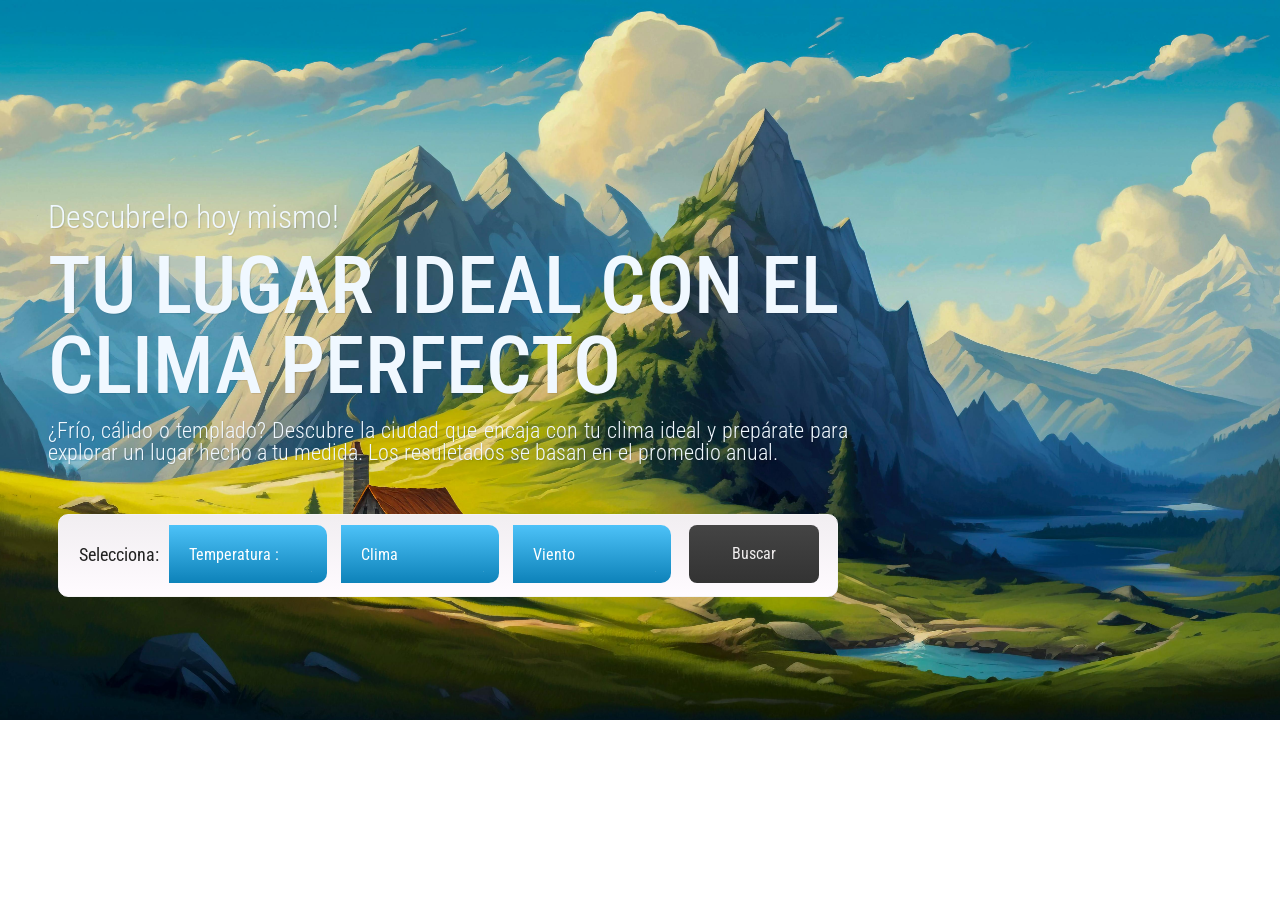
==== index.html @ da6a4866 "conexion a la API y funcion consultar datos" ====
<!DOCTYPE html>
<html lang="en">
  <head>
    <meta charset="UTF-8" />
    <meta http-equiv="X-UA-Compatible" content="IE=edge" />
    <meta name="viewport" content="width=device-width, initial-scale=1.0" />
    <link rel="stylesheet" href="./styles/estilos.css" />
    <style>
      @import url("https://fonts.googleapis.com/css2?family=Playwrite+VN&family=Roboto+Condensed:ital,wght@0,100..900;1,100..900&family=Roboto:ital,wght@0,100..900;1,100..900&display=swap");
    </style>
    <title>Ciudades y Su clima</title>
  </head>
  <body>
    <div class="container">
      <h3>Descubrelo hoy mismo!</h3>
      <h1>TU LUGAR IDEAL CON EL CLIMA PERFECTO</h1>       
      <h5>
        ¿Frío, cálido o templado? Descubre la ciudad que encaja con tu clima
        ideal y prepárate para explorar un lugar hecho a tu medida. Los resuletados se basan en el promedio anual.
      </h5>
      <div class="dropholder">
        <p>Selecciona:</p>      
        <div id="temperatura" class="dropdown-container">
          <div class="dropdown">
            <p><i class="fa fa-foursquare"></i> Temperatura :</p>
          </div>
          <ul class="menu">
            <li><i class="fa fa-thumbs-down"></i> Menor a 15°</li>
            <li><i class="fa fa-thumbs-up"></i> Entre 15° y 25°</li>
            <li><i class="fa fa-bolt"></i> Mas de 25°</li>      
          </ul>
        </div>      
        <div id="clima" class="dropdown-container">
          <div class="dropdown">
            <p><i class="fa fa-foursquare"></i> Clima</p>
          </div>
          <ul  class="menu">
            <li><i class="fa fa-thumbs-down"></i>Mayormente Lluvioso</li>
            <li><i class="fa fa-thumbs-up"></i>Normal</li>
            <li><i class="fa fa-bolt"></i>Mayormente Soleado</li>      
          </ul>
        </div>      
        <div id="viento" class="dropdown-container">
          <div class="dropdown">
            <p><i class="fa fa-foursquare"></i> Viento</p>
          </div>
          <ul class="menu">
            <li><i class="fa fa-thumbs-down"></i> Brisa Ligera</li>
            <li><i class="fa fa-thumbs-up"></i> Moderado</li>
            <li><i class="fa fa-bolt"></i> Vientos Fuertes</li>    
          </ul>
        </div>       
      <button id="btn_buscar" class="custom-btn">Buscar</button>
      </div>      
    </div>
  </body>
</html>
<script src="https://code.jquery.com/jquery-3.6.0.min.js"></script>
<script src="./js/mains.js"></script>
---- styles/estilos.css ----
* {
  margin: 0;
  padding: 0;
  box-sizing: border-box;
}

body {
  background-image: url("../assets/background1.jpeg");
  background-position: top center;
  background-repeat: no-repeat;
  background-size: cover;
  color: aliceblue;
  font-size: 15px;
  text-align: left;
  display: flex;
  flex-direction: column;
  justify-content: center; /* Centra todo verticalmente */
  align-items: left; /* Centra horizontalmente */
  height: 80vh; /* Usa el 80% de la altura de la pantalla */
  margin: 0;
  margin-left: 3rem;
  font-family: "Roboto Condensed", serif;
  font-optical-sizing: auto;
}

h1 {
  font-family: "Roboto Condensed", serif;
  font-optical-sizing: auto;
  font-weight: 500;
  font-style: normal;
  font-size: 5rem;
  line-height: 1; /* Reduce el espacio entre líneas */
  margin-top: .8rem;
  margin-bottom: .8rem;
  text-shadow: 0.5px 0.5px 1px rgba(0, 0, 0, 0.1);
  
}
h3 {
  font-family: "Roboto Condensed", serif;
  font-optical-sizing: auto;
  font-weight: 300;
  font-style: normal;
  font-size: 2rem;
  text-align: justify;
  text-shadow: 0.5px 0.5px 1px rgba(0, 0, 0, 0.1);
}
h5 {
  font-family: "Roboto Condensed", serif;
  font-optical-sizing: auto;
  font-weight: 300;
  font-style: normal;
  font-size: 1.4rem;
  text-align: justify;
  text-shadow: 0.5px 0.5px 1px rgba(0, 0, 0, 0.1);
  
}

.parametros {
  font-family: "Roboto Condensed", serif;
  font-optical-sizing: auto;
  font-weight: 500;
  font-style: normal;
  font-size: 1rem;
}

.container {
  margin-top: 8rem;
  width: 80%;
  max-width: 800px;
  line-height: 1; /* Reduce el espacio entre líneas */
}

.main {
  display: grid;
  grid-template-columns: repeat(4, 1fr);
  gap: 0.9rem;
  margin-top: 2rem;
  max-width: 800px;
  height: 80px;
  background-color: RGBA(255, 255, 255, 0.3);
  backdrop-filter: blur(5px);
  border-radius: 12px;
  padding: 1rem;
}

.main__form {
  display: flex;
  flex-direction: column;
  row-gap: 0.6rem;
}


/* Contenedor principal */
.dropholder {
  width: 780px;
  margin: 50px auto;
  padding: 10px 20px;
  border-radius: 10px;
  font-size: 18px;
  color: #222;
  position: relative;
  box-sizing: border-box;
  border: 1px solid #f5f4f5;
  animation: move 3s ease-in-out infinite;
  background: linear-gradient(#f1eef1, #fffbff);
}

/* Animación de la tarjeta */
@keyframes move {
  0%, 100% { transform: translateY(-10px); }
  50% { transform: translateY(0); }
}

@keyframes moveShadow {
  0%, 100% { transform: translateY(10px); opacity: 0.4; }
  50% { transform: translateY(0); opacity: 1; }
}

/* Texto dentro del contenedor */
p {
  padding-right: 10px;
  float: left;
  line-height: 60px;  
}

/* Contenedor individual para cada dropdown */
.dropdown-container {
  position: relative;
  display: inline-block; /* Permite alinear los dropdowns en línea */
  margin-right: 10px;
}

/* Estilos del botón dropdown */
.dropdown {
  transition: all 0.3s;
  float: left;
  width: 158px;
  height: 58px;
  padding: 0 20px;
  border-radius: 0 10px 10px 0;
  cursor: pointer; 
  background: linear-gradient(#4dc2f8, #0d82b9);
  position: relative;
  line-height: 58px;
  color: white;
  font-size: 16px;
}

/* Cambio de color al pasar el mouse */
.dropdown:hover {
  background: linear-gradient(#0d82b9, #4dc2f8);
  transform: translateY(-50%);
  transform: scale(1.05);
}

/* Flecha desplegable en el dropdown */
.dropdown:after {
  content: "▾";
  font-size: 1px;
  position: absolute;
  right: 15px;
  top: 18px;
  display: block;
}

/* Estilos del menú desplegable */
.menu {
  position: absolute;
  left: 0;  /* Se alinea con el dropdown */
  top: 60px; /* Se coloca justo debajo del dropdown */
  width: 160px;
  cursor: pointer;
  opacity: 0;
  transform-style: preserve-3d;
  transform: rotateX(90deg);
  background: linear-gradient(#4dc2f8, #0d82b9);
  border: 2px solid #0d82b9;
  border-radius: 10px;
  transition: all 0.4s ease-in-out;
  z-index: 5;
  overflow: hidden;
  display: none; /* Oculto por defecto */
  font-size:14px;
}

/* Opciones dentro del menú */
.menu li {
  padding: 10px 10px;
  border-bottom: 1px dotted #fff;
  color: #e8f8ff;
  transition: all 0.3s;
  list-style: none;
}

/* Hover sobre opciones del menú */
.menu li:hover {
  background: linear-gradient( #0d82b9, #4dc2f8);
  padding-left: 20px;
}

/* Último elemento sin borde */
.menu li:last-child {
  border: none;
}

/* Clase para mostrar el menú */
.showMenu {
  opacity: 1;
  transform: rotateX(0deg);
  display: block;
}

/* Íconos */
li > i {
  float: left;
  padding-top: 3px;
  padding-right: 8px;
}

p > i {
  position: relative;
  top: 2px;
}

i {
  opacity: 0.7;
}

.custom-btn {  
  position: absolute;  
  background: linear-gradient(#444444, #333333); /* Gris oscuro */
  color: rgb(241, 238, 238);
  font-size: 16px;
  padding: 10px 20px;  
  cursor: pointer;
  transition: all 0.3s;
  margin-left: 8px; 
  border-radius: 8px;
  float:right;
  height: 58px;
  width: 130px;
  line-height: 38px;
  text-align: center;  
  box-shadow: none;  /* Elimina cualquier sombra 3D */
  outline: none;  /* Elimina cualquier contorno que pueda parecer un borde */
  border: none;
  font-family: "Roboto Condensed", serif;
  font-optical-sizing: auto;
}

.custom-btn:hover {  
  transform: translateY(-50%);  
  transform: scale(1.05);
  background: linear-gradient(#333333, #444444);
}
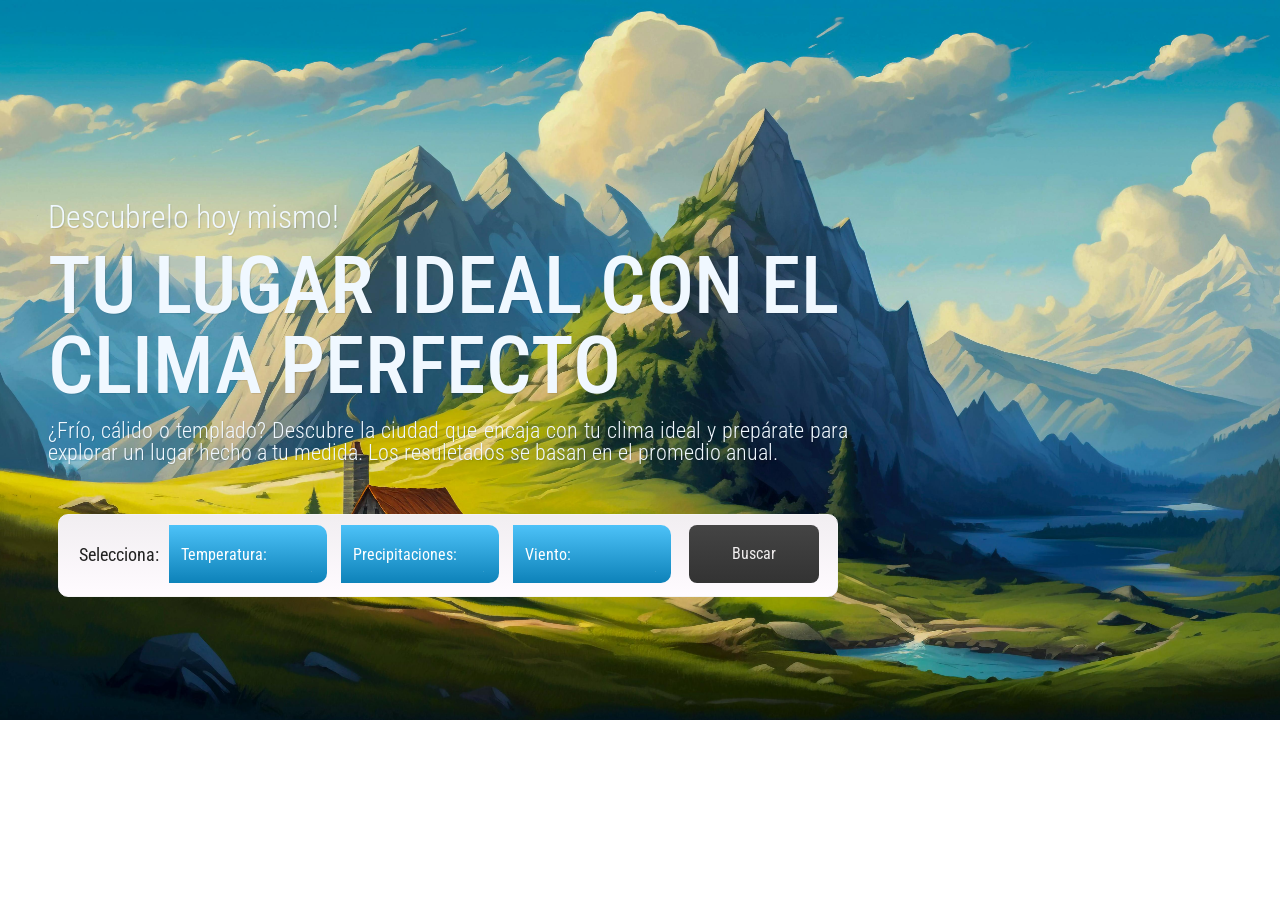
==== commit 2e8ccd0a: "funcion filtros corregida" ====
--- a/index.html
+++ b/index.html
@@ -22,32 +22,35 @@
         <p>Selecciona:</p>      
         <div id="temperatura" class="dropdown-container">
           <div class="dropdown">
-            <p><i class="fa fa-foursquare"></i> Temperatura :</p>
+            <p><i class="fa fa-foursquare"></i> Temperatura:</p>
           </div>
           <ul class="menu">
-            <li><i class="fa fa-thumbs-down"></i> Menor a 15°</li>
-            <li><i class="fa fa-thumbs-up"></i> Entre 15° y 25°</li>
-            <li><i class="fa fa-bolt"></i> Mas de 25°</li>      
+            <li><i class="fa fa-thumbs-down"></i> Frio</li>
+            <li><i class="fa fa-thumbs-up"></i> Templado</li>
+            <li><i class="fa fa-bolt"></i>Cálido</li>   
+            <li><i class="fa fa-bolt"></i>Caluroso</li>       
           </ul>
         </div>      
-        <div id="clima" class="dropdown-container">
+        <div id="precipitaciones" class="dropdown-container">
           <div class="dropdown">
-            <p><i class="fa fa-foursquare"></i> Clima</p>
+            <p><i class="fa fa-foursquare"></i> Precipitaciones:</p>
           </div>
           <ul  class="menu">
-            <li><i class="fa fa-thumbs-down"></i>Mayormente Lluvioso</li>
-            <li><i class="fa fa-thumbs-up"></i>Normal</li>
-            <li><i class="fa fa-bolt"></i>Mayormente Soleado</li>      
+            <li><i class="fa fa-thumbs-down"></i>Seco</li>
+            <li><i class="fa fa-thumbs-up"></i>Moderado</li>
+            <li><i class="fa fa-bolt"></i>Lluvioso</li>    
+            <li><i class="fa fa-bolt"></i>Muy Lluvioso</li>   
           </ul>
         </div>      
         <div id="viento" class="dropdown-container">
           <div class="dropdown">
-            <p><i class="fa fa-foursquare"></i> Viento</p>
+            <p><i class="fa fa-foursquare"></i> Viento:</p>
           </div>
           <ul class="menu">
-            <li><i class="fa fa-thumbs-down"></i> Brisa Ligera</li>
-            <li><i class="fa fa-thumbs-up"></i> Moderado</li>
-            <li><i class="fa fa-bolt"></i> Vientos Fuertes</li>    
+            <li><i class="fa fa-thumbs-down"></i>Calmo</li>
+            <li><i class="fa fa-thumbs-up"></i>Brisa</li>
+            <li><i class="fa fa-bolt"></i>Ventoso</li>    
+            <li><i class="fa fa-bolt"></i>Muy Ventoso</li> 
           </ul>
         </div>       
       <button id="btn_buscar" class="custom-btn">Buscar</button>
--- a/styles/estilos.css
+++ b/styles/estilos.css
@@ -136,7 +136,7 @@
   float: left;
   width: 158px;
   height: 58px;
-  padding: 0 20px;
+  padding: 0 12px;
   border-radius: 0 10px 10px 0;
   cursor: pointer; 
   background: linear-gradient(#4dc2f8, #0d82b9);
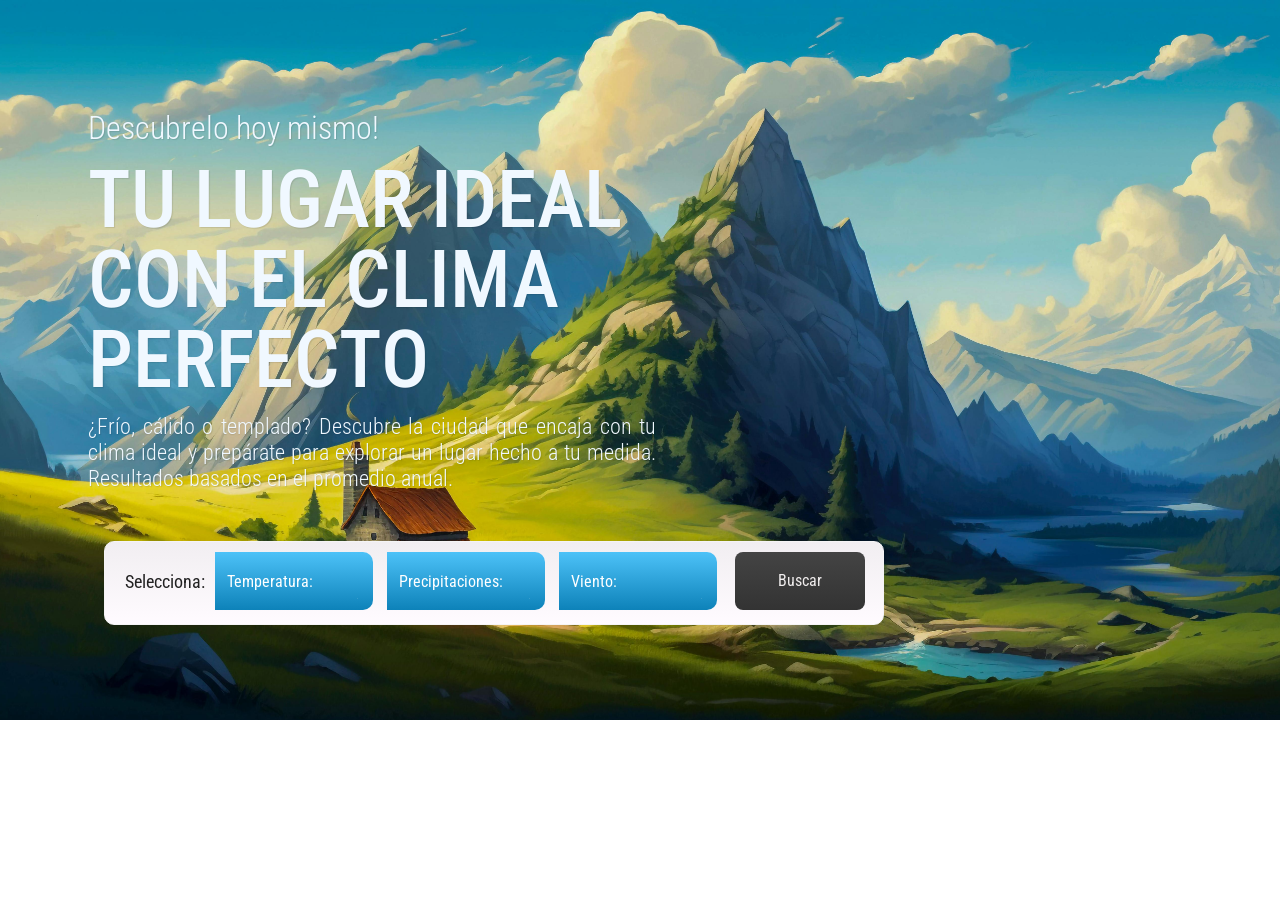
==== commit 16474e39: "API funcionando  div resultado" ====
--- a/index.html
+++ b/index.html
@@ -16,7 +16,7 @@
       <h1>TU LUGAR IDEAL CON EL CLIMA PERFECTO</h1>       
       <h5>
         ¿Frío, cálido o templado? Descubre la ciudad que encaja con tu clima
-        ideal y prepárate para explorar un lugar hecho a tu medida. Los resuletados se basan en el promedio anual.
+        ideal y prepárate para explorar un lugar hecho a tu medida. Resultados basados en el promedio anual.
       </h5>
       <div class="dropholder">
         <p>Selecciona:</p>      
@@ -54,8 +54,14 @@
           </ul>
         </div>       
       <button id="btn_buscar" class="custom-btn">Buscar</button>
-      </div>      
+      </div>         
     </div>
+    <div class="resultados_todos">  
+      <div class="titulo-ciudades" id="titulo-resultados"></div>     
+      <div class="resultados" id="resultados">        
+      </div>  
+    </div>
+    
   </body>
 </html>
 <script src="https://code.jquery.com/jquery-3.6.0.min.js"></script>
--- a/styles/estilos.css
+++ b/styles/estilos.css
@@ -5,17 +5,17 @@
 }
 
 body {
+  display: grid;
+  grid-template-columns: 2fr 1fr; /* Dos columnas: 2/3 para la izquierda y 1/3 para la derecha */
+  gap: 20px; /* Espacio entre columnas */
+  padding: 20px;
   background-image: url("../assets/background1.jpeg");
   background-position: top center;
   background-repeat: no-repeat;
   background-size: cover;
   color: aliceblue;
   font-size: 15px;
-  text-align: left;
-  display: flex;
-  flex-direction: column;
-  justify-content: center; /* Centra todo verticalmente */
-  align-items: left; /* Centra horizontalmente */
+  text-align: left;  
   height: 80vh; /* Usa el 80% de la altura de la pantalla */
   margin: 0;
   margin-left: 3rem;
@@ -33,6 +33,7 @@
   margin-top: .8rem;
   margin-bottom: .8rem;
   text-shadow: 0.5px 0.5px 1px rgba(0, 0, 0, 0.1);
+  max-width: 70%;
   
 }
 h3 {
@@ -52,7 +53,7 @@
   font-size: 1.4rem;
   text-align: justify;
   text-shadow: 0.5px 0.5px 1px rgba(0, 0, 0, 0.1);
-  
+  max-width: 70%;
 }
 
 .parametros {
@@ -64,12 +65,57 @@
 }
 
 .container {
-  margin-top: 8rem;
-  width: 80%;
-  max-width: 800px;
-  line-height: 1; /* Reduce el espacio entre líneas */
-}
-
+  display: flex;
+  flex-direction: column;
+  justify-content: center;
+  align-items: flex-start; /* Alineado a la izquierda */
+  padding: 20px;
+  margin-top: 4rem;
+}
+#resultados, #titulo-resultados {
+  display: none;
+  
+}
+
+.resultados {
+  display: flex;
+  flex-wrap: wrap; /* Para que los elementos se acomoden en varias filas */
+  justify-content: space-around; /* Espacios uniformes entre los elementos */
+  gap: 10px; /* Espacio entre cada ciudad */
+  margin: auto 0;  /* Centrado en ambos ejes */
+  width: 40%;  /* Ajusta el tamaño según necesites */
+  padding: 20px;
+  color: #fff;  
+  border-radius: 8px;
+  box-shadow: 2px 2px 10px rgba(0, 0, 0, 0.1);
+  backdrop-filter: blur(10px);  /* Efecto de desenfoque */
+  background-color: rgba(245, 239, 239);
+  margin-left: 20px; /* Espacio entre contenido y resultados */
+  position: absolute;
+  top: 55%;  /* Centrado vertical */
+  left: 70%;  /* Centrado horizontal */
+  transform: translate(-50%, -50%);  /* Ajuste para asegurar que el centro esté en el medio */
+}
+
+.titulo-ciudades {  
+  text-align: center;
+  font-size: 1.8rem;
+  margin-bottom: 15px;
+  color: #333; /* Color oscuro para destacar */
+  z-index: 1;
+}
+
+.ciudad{
+  display: flex;
+  flex-direction: column; /* Cambié a columna para que la información de cada ciudad esté vertical */
+  justify-content: center;
+  align-items: left;
+  width: 30%; /* Ancho fijo para que las ciudades se alineen ordenadamente */
+  padding: 10px;
+  background: linear-gradient(#4dc2f8, #0d82b9);
+  border-radius: 0 10px 10px 0;
+  box-shadow: 2px 2px 5px rgba(0, 0, 0, 0.1);
+}
 .main {
   display: grid;
   grid-template-columns: repeat(4, 1fr);
@@ -88,12 +134,20 @@
   flex-direction: column;
   row-gap: 0.6rem;
 }
-
+.resultados_todos
+{
+  display: flex;
+  flex-direction: column;
+  align-items: center; /* Centra el contenido */
+  justify-content: center;
+  width: 100%;
+  margin-top: 20px; /* Espaciado con respecto al contenido superior */
+}
 
 /* Contenedor principal */
 .dropholder {
   width: 780px;
-  margin: 50px auto;
+  margin: 50px 1rem;
   padding: 10px 20px;
   border-radius: 10px;
   font-size: 18px;
@@ -253,3 +307,4 @@
   transform: scale(1.05);
   background: linear-gradient(#333333, #444444);
 }
+
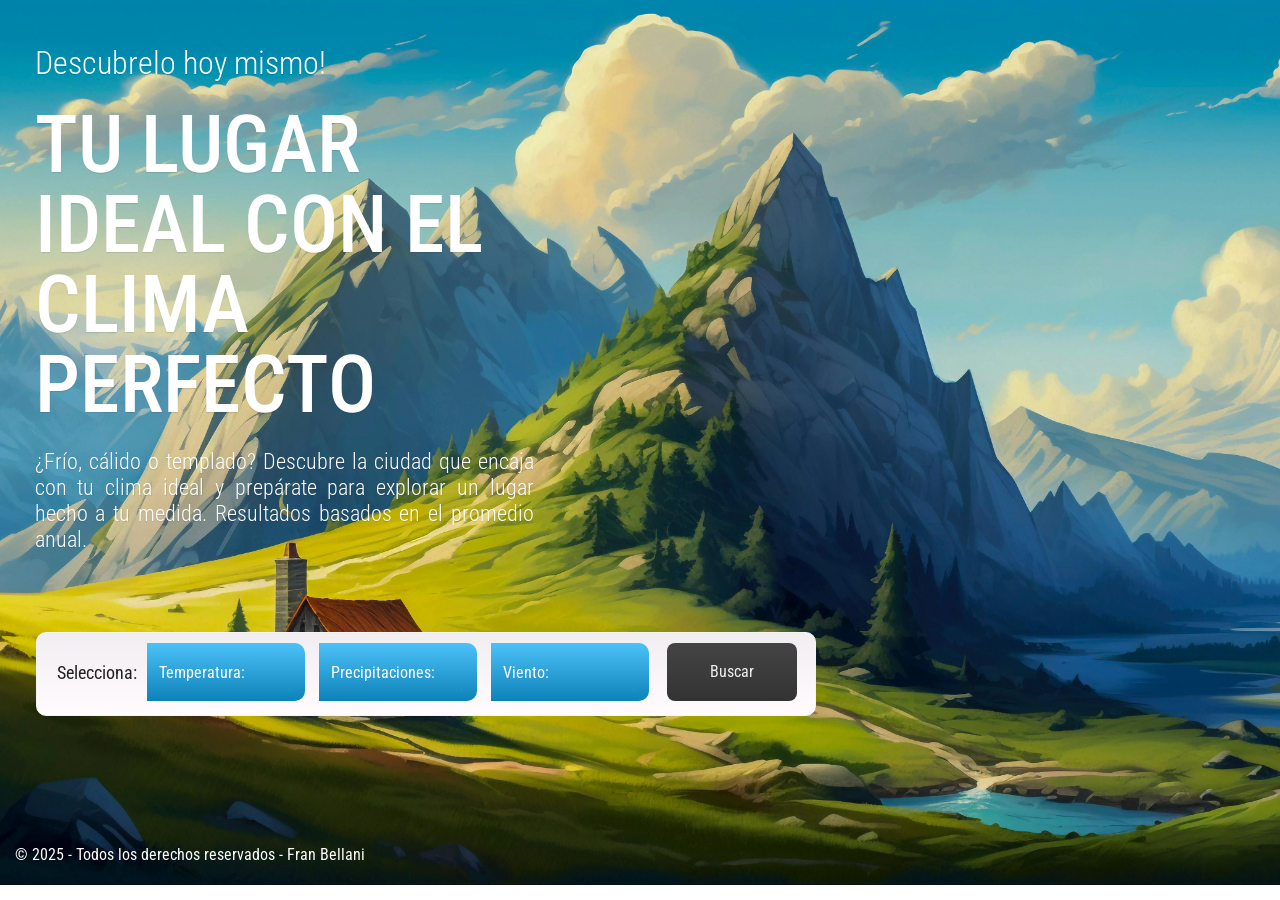
==== commit 2b57c8de: "subimos con los links corregidos" ====
--- a/index.html
+++ b/index.html
@@ -1,23 +1,27 @@
 <!DOCTYPE html>
-<html lang="en">
-  <head>
-    <meta charset="UTF-8" />
-    <meta http-equiv="X-UA-Compatible" content="IE=edge" />
-    <meta name="viewport" content="width=device-width, initial-scale=1.0" />
-    <link rel="stylesheet" href="./styles/estilos.css" />
-    <style>
-      @import url("https://fonts.googleapis.com/css2?family=Playwrite+VN&family=Roboto+Condensed:ital,wght@0,100..900;1,100..900&family=Roboto:ital,wght@0,100..900;1,100..900&display=swap");
-    </style>
-    <title>Ciudades y Su clima</title>
-  </head>
-  <body>
-    <div class="container">
-      <h3>Descubrelo hoy mismo!</h3>
+<html lang="es">
+<head>
+  <meta charset="UTF-8" />
+  <meta name="viewport" content="width=device-width, initial-scale=1.0" />
+  <title>Tu Destino ideal</title>
+  <link rel="stylesheet" href="./styles/estilos.css">
+  <style>
+    @import url("https://fonts.googleapis.com/css2?family=Playwrite+VN&family=Roboto+Condensed:ital,wght@0,100..900;1,100..900&family=Roboto:ital,wght@0,100..900;1,100..900&display=swap");
+  </style>
+</head>
+<body>
+  <div class="grid-container">
+    <!-- Columna Principal: Contenido (Izquierda) -->
+    <div class="primary-column">
+      <div class="titles">
+        <h3>Descubrelo hoy mismo!</h3>
       <h1>TU LUGAR IDEAL CON EL CLIMA PERFECTO</h1>       
       <h5>
         ¿Frío, cálido o templado? Descubre la ciudad que encaja con tu clima
         ideal y prepárate para explorar un lugar hecho a tu medida. Resultados basados en el promedio anual.
       </h5>
+      </div>
+      <!-- Menú Dropdown -->
       <div class="dropholder">
         <p>Selecciona:</p>      
         <div id="temperatura" class="dropdown-container">
@@ -27,7 +31,7 @@
           <ul class="menu">
             <li><i class="fa fa-thumbs-down"></i> Frio</li>
             <li><i class="fa fa-thumbs-up"></i> Templado</li>
-            <li><i class="fa fa-bolt"></i>Cálido</li>   
+            <li><i class="fa fa-bolt"></i>Calido</li>   
             <li><i class="fa fa-bolt"></i>Caluroso</li>       
           </ul>
         </div>      
@@ -54,15 +58,20 @@
           </ul>
         </div>       
       <button id="btn_buscar" class="custom-btn">Buscar</button>
-      </div>         
-    </div>
-    <div class="resultados_todos">  
-      <div class="titulo-ciudades" id="titulo-resultados"></div>     
-      <div class="resultados" id="resultados">        
       </div>  
     </div>
-    
-  </body>
+    <!-- Columna de Resultados: (Derecha) -->
+    <div class="secondary-column">
+      <h2 id="tituloResultados">Tu destino ideal te espera en:</h2>
+      <div class="resultados" id="resultados"></div>  
+    </div>
+  </div>  
+  <!-- Footer -->
+  <footer>
+    <p>© 2025 - Todos los derechos reservados - Fran Bellani</p>
+  </footer> 
+
+</body>
 </html>
 <script src="https://code.jquery.com/jquery-3.6.0.min.js"></script>
 <script src="./js/mains.js"></script>
--- a/styles/estilos.css
+++ b/styles/estilos.css
@@ -1,147 +1,130 @@
+/* Estilos globales */
 * {
   margin: 0;
   padding: 0;
   box-sizing: border-box;
 }
-
 body {
-  display: grid;
-  grid-template-columns: 2fr 1fr; /* Dos columnas: 2/3 para la izquierda y 1/3 para la derecha */
-  gap: 20px; /* Espacio entre columnas */
-  padding: 20px;
+  font-family: "Roboto Condensed", sans-serif;
+  color: #fff;
   background-image: url("../assets/background1.jpeg");
-  background-position: top center;
-  background-repeat: no-repeat;
   background-size: cover;
-  color: aliceblue;
-  font-size: 15px;
-  text-align: left;  
-  height: 80vh; /* Usa el 80% de la altura de la pantalla */
-  margin: 0;
-  margin-left: 3rem;
-  font-family: "Roboto Condensed", serif;
-  font-optical-sizing: auto;
-}
-
-h1 {
-  font-family: "Roboto Condensed", serif;
-  font-optical-sizing: auto;
-  font-weight: 500;
-  font-style: normal;
-  font-size: 5rem;
-  line-height: 1; /* Reduce el espacio entre líneas */
-  margin-top: .8rem;
-  margin-bottom: .8rem;
-  text-shadow: 0.5px 0.5px 1px rgba(0, 0, 0, 0.1);
-  max-width: 70%;
-  
-}
-h3 {
-  font-family: "Roboto Condensed", serif;
-  font-optical-sizing: auto;
-  font-weight: 300;
-  font-style: normal;
-  font-size: 2rem;
-  text-align: justify;
-  text-shadow: 0.5px 0.5px 1px rgba(0, 0, 0, 0.1);
-}
+  background-position: center;
+  background-repeat: no-repeat;  
+  height: 100%; /* Asegura que el html y body tengan 100% de alto */
+  margin: 0; /* Elimina los márgenes predeterminados */
+
+}
+
+/* Propiedades comunes a h1, h3 y h5 */
+h1,
+h3,
 h5 {
   font-family: "Roboto Condensed", serif;
   font-optical-sizing: auto;
+  font-style: normal;
+  text-shadow: 0.5px 0.5px 1px rgba(0, 0, 0, 0.1);
+}
+
+/* Estilo para h1 */
+h1 {
+  font-weight: 500;
+  font-size: 5rem;
+  line-height: 1; /* Reduce el espacio entre líneas */
+  margin: 0.8rem 0;
+  max-width: 70%;
+}
+
+/* Estilo para h3 */
+h3 {
   font-weight: 300;
-  font-style: normal;
+  font-size: 2rem;
+  text-align: justify;
+}
+
+/* Estilo para h5 */
+h5 {
+  font-weight: 300;
   font-size: 1.4rem;
   text-align: justify;
-  text-shadow: 0.5px 0.5px 1px rgba(0, 0, 0, 0.1);
   max-width: 70%;
 }
-
-.parametros {
-  font-family: "Roboto Condensed", serif;
-  font-optical-sizing: auto;
-  font-weight: 500;
-  font-style: normal;
-  font-size: 1rem;
-}
-
-.container {
+/* Contenedor Grid principal */
+.grid-container {
+  display: grid;
+  grid-template-columns: 60% 40%;
+  gap: 5px;
+  margin: 0; /* Elimina los márgenes predeterminados */
+  height: 90vh; /* El contenedor ocupará el alto completo de la ventana */
+}
+/* Columna Principal: Contenido (Izquierda) */
+.primary-column {
+  grid-column: 1;
   display: flex;
   flex-direction: column;
   justify-content: center;
-  align-items: flex-start; /* Alineado a la izquierda */
   padding: 20px;
-  margin-top: 4rem;
-}
-#resultados, #titulo-resultados {
-  display: none;
-  
-}
-
-.resultados {
-  display: flex;
-  flex-wrap: wrap; /* Para que los elementos se acomoden en varias filas */
-  justify-content: space-around; /* Espacios uniformes entre los elementos */
-  gap: 10px; /* Espacio entre cada ciudad */
-  margin: auto 0;  /* Centrado en ambos ejes */
-  width: 40%;  /* Ajusta el tamaño según necesites */
-  padding: 20px;
-  color: #fff;  
-  border-radius: 8px;
-  box-shadow: 2px 2px 10px rgba(0, 0, 0, 0.1);
-  backdrop-filter: blur(10px);  /* Efecto de desenfoque */
-  background-color: rgba(245, 239, 239);
-  margin-left: 20px; /* Espacio entre contenido y resultados */
-  position: absolute;
-  top: 55%;  /* Centrado vertical */
-  left: 70%;  /* Centrado horizontal */
-  transform: translate(-50%, -50%);  /* Ajuste para asegurar que el centro esté en el medio */
-}
-
-.titulo-ciudades {  
-  text-align: center;
-  font-size: 1.8rem;
-  margin-bottom: 15px;
-  color: #333; /* Color oscuro para destacar */
-  z-index: 1;
-}
-
-.ciudad{
-  display: flex;
-  flex-direction: column; /* Cambié a columna para que la información de cada ciudad esté vertical */
-  justify-content: center;
-  align-items: left;
-  width: 30%; /* Ancho fijo para que las ciudades se alineen ordenadamente */
-  padding: 10px;
-  background: linear-gradient(#4dc2f8, #0d82b9);
-  border-radius: 0 10px 10px 0;
-  box-shadow: 2px 2px 5px rgba(0, 0, 0, 0.1);
-}
-.main {
-  display: grid;
-  grid-template-columns: repeat(4, 1fr);
-  gap: 0.9rem;
-  margin-top: 2rem;
-  max-width: 800px;
-  height: 80px;
-  background-color: RGBA(255, 255, 255, 0.3);
-  backdrop-filter: blur(5px);
-  border-radius: 12px;
-  padding: 1rem;
-}
-
-.main__form {
+}
+.primary-column .titles {
   display: flex;
   flex-direction: column;
-  row-gap: 0.6rem;
-}
-.resultados_todos
-{
+  gap: 10px;
+  margin-bottom: 30px;
+  margin-left: 2%;
+}
+.primary-column h1,
+.primary-column h2,
+.primary-column p {
+  text-align: left;
+}
+/* Placeholder para el menú dropdown */
+
+/* Columna de Resultados (Derecha) */
+.secondary-column {
+  grid-column: 2;
   display: flex;
   flex-direction: column;
-  align-items: center; /* Centra el contenido */
-  justify-content: center;
+  justify-content: center; /* Centra verticalmente */
+  padding: 10px;
+  margin-right: 10%;
+  margin-top: 15%;
+}
+.secondary-column h2 {
+  padding: 2%;
+  font-weight: 400;
+  font-size: 1.2rem;
+  color: rgb(57, 56, 56);
+  background-color: #fff;
+  display: inline-block; /* Para evitar márgenes extra */
+  line-height: 1; /* Reduce el espacio extra de línea */
+  border-radius: 0 10px 0 0;
+}
+.secondary-column {
+  display: none; /* Oculta toda la sección de resultados por defecto */
+}
+.resultados {
+  margin: 0;
+  display: flex;
+  flex-direction: column;
+  gap: 15px;
   width: 100%;
-  margin-top: 20px; /* Espaciado con respecto al contenido superior */
+  padding: 10px;
+  border-radius: 0 0px 10px 0;
+  background: #fff;
+}
+.ciudad {
+  padding: 10px;
+  border: 1px solid #ddd;
+  border-radius: 4px;
+  background: linear-gradient(#4dc2f8, #0d82b9);
+  color: #fff;
+  border-radius: 0 10px 10px 0;
+}
+/* Footer */
+footer {
+  color: #fff;
+  text-align: center;
+  padding: 15px;
 }
 
 /* Contenedor principal */
@@ -161,20 +144,32 @@
 
 /* Animación de la tarjeta */
 @keyframes move {
-  0%, 100% { transform: translateY(-10px); }
-  50% { transform: translateY(0); }
+  0%,
+  100% {
+    transform: translateY(-10px);
+  }
+  50% {
+    transform: translateY(0);
+  }
 }
 
 @keyframes moveShadow {
-  0%, 100% { transform: translateY(10px); opacity: 0.4; }
-  50% { transform: translateY(0); opacity: 1; }
+  0%,
+  100% {
+    transform: translateY(10px);
+    opacity: 0.4;
+  }
+  50% {
+    transform: translateY(0);
+    opacity: 1;
+  }
 }
 
 /* Texto dentro del contenedor */
 p {
   padding-right: 10px;
   float: left;
-  line-height: 60px;  
+  line-height: 60px;
 }
 
 /* Contenedor individual para cada dropdown */
@@ -192,7 +187,7 @@
   height: 58px;
   padding: 0 12px;
   border-radius: 0 10px 10px 0;
-  cursor: pointer; 
+  cursor: pointer;
   background: linear-gradient(#4dc2f8, #0d82b9);
   position: relative;
   line-height: 58px;
@@ -220,7 +215,7 @@
 /* Estilos del menú desplegable */
 .menu {
   position: absolute;
-  left: 0;  /* Se alinea con el dropdown */
+  left: 0; /* Se alinea con el dropdown */
   top: 60px; /* Se coloca justo debajo del dropdown */
   width: 160px;
   cursor: pointer;
@@ -234,7 +229,7 @@
   z-index: 5;
   overflow: hidden;
   display: none; /* Oculto por defecto */
-  font-size:14px;
+  font-size: 14px;
 }
 
 /* Opciones dentro del menú */
@@ -248,7 +243,7 @@
 
 /* Hover sobre opciones del menú */
 .menu li:hover {
-  background: linear-gradient( #0d82b9, #4dc2f8);
+  background: linear-gradient(#0d82b9, #4dc2f8);
   padding-left: 20px;
 }
 
@@ -280,31 +275,40 @@
   opacity: 0.7;
 }
 
-.custom-btn {  
-  position: absolute;  
+.custom-btn {
+  position: absolute;
   background: linear-gradient(#444444, #333333); /* Gris oscuro */
   color: rgb(241, 238, 238);
   font-size: 16px;
-  padding: 10px 20px;  
+  padding: 10px 20px;
   cursor: pointer;
   transition: all 0.3s;
-  margin-left: 8px; 
+  margin-left: 8px;
   border-radius: 8px;
-  float:right;
+  float: right;
   height: 58px;
   width: 130px;
   line-height: 38px;
-  text-align: center;  
-  box-shadow: none;  /* Elimina cualquier sombra 3D */
-  outline: none;  /* Elimina cualquier contorno que pueda parecer un borde */
+  text-align: center;
+  box-shadow: none; /* Elimina cualquier sombra 3D */
+  outline: none; /* Elimina cualquier contorno que pueda parecer un borde */
   border: none;
   font-family: "Roboto Condensed", serif;
   font-optical-sizing: auto;
 }
 
-.custom-btn:hover {  
-  transform: translateY(-50%);  
+.custom-btn:hover {
+  transform: translateY(-50%);
   transform: scale(1.05);
   background: linear-gradient(#333333, #444444);
 }
-
+/* Responsive: En pantallas pequeñas, apilar columnas */
+@media (max-width: 768px) {
+  .grid-container {
+    grid-template-columns: 1fr;
+  }
+  .primary-column,
+  .secondary-column {
+    grid-column: 1;
+  }
+}
